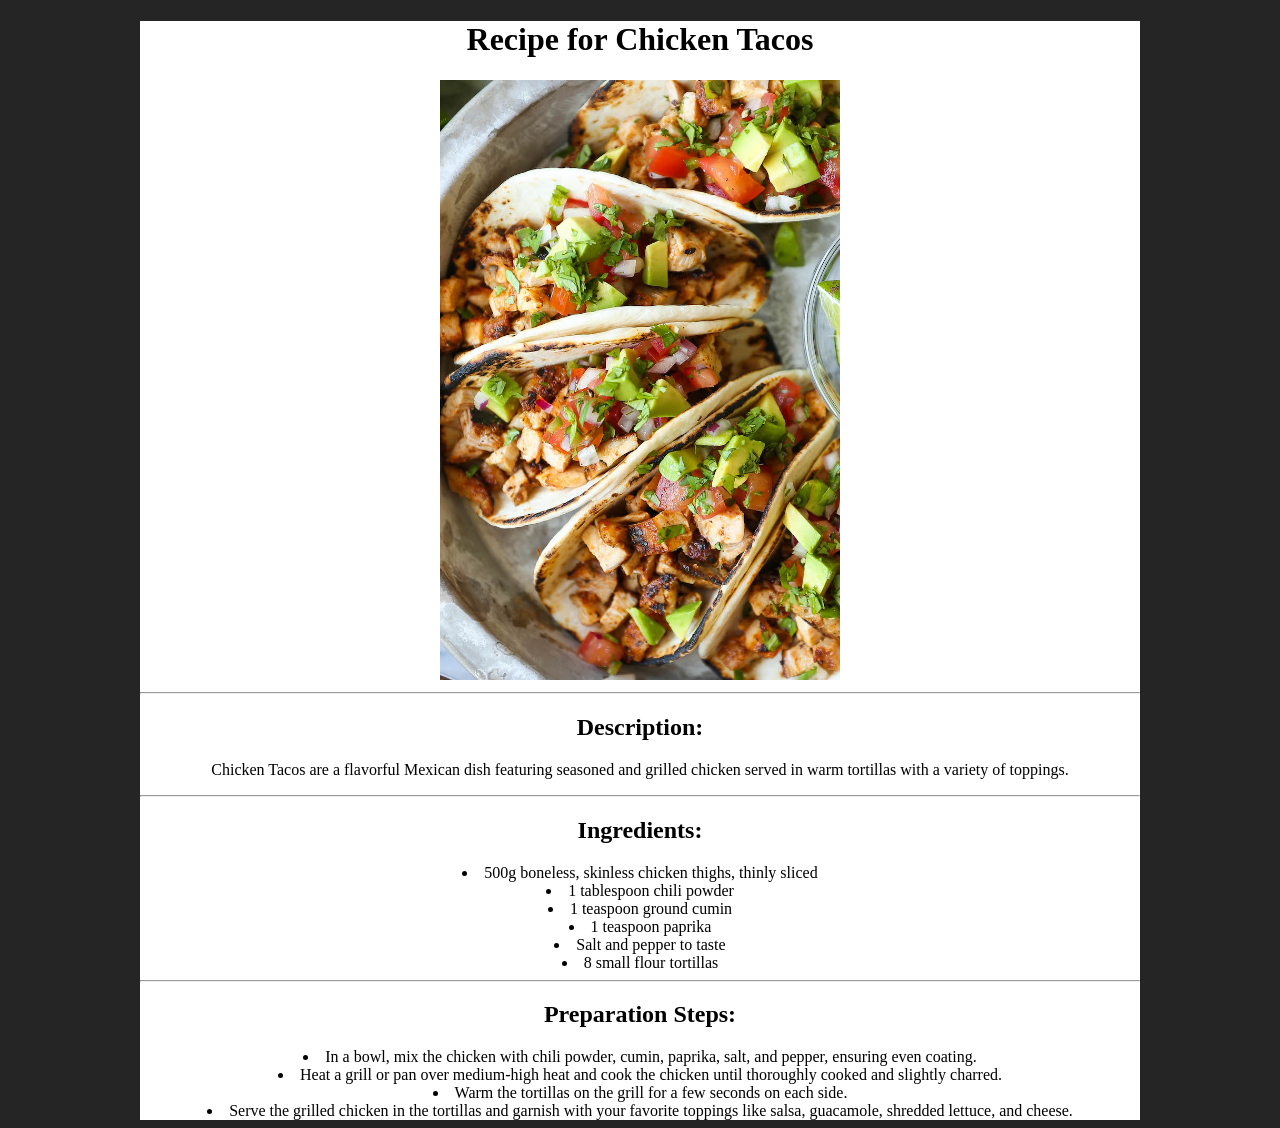
==== recipes/chicken-tacos.html @ d1400340 "Edited the css and made it look better" ====
<!DOCTYPE html>
<html lang="en">
<head>
    <meta charset="UTF-8">
    <meta name="viewport" content="width=device-width, initial-scale=1.0">
    <title>Recipe for Chicken Tacos</title>
    <link rel="stylesheet" href="recipes.css"/>
</head>
<body>
    <div class="recipe">

        <h1>Recipe for Chicken Tacos</h1>

        <img class="mainimg" src="../images/chicken-tacos.jpg" alt="Image of some chicken-tacos">

    <hr>

        <h2>Description:</h2>

        <p>Chicken Tacos are a flavorful Mexican dish featuring seasoned and grilled chicken served in warm tortillas with a variety of toppings.</p>

        <hr>

        <h2>Ingredients:</h2>
    
        <un>
        <li>500g boneless, skinless chicken thighs, thinly sliced</li>
        <li>1 tablespoon chili powder</li>
        <li>1 teaspoon ground cumin</li>
        <li>1 teaspoon paprika</li>
        <li>Salt and pepper to taste</li>
        <li>8 small flour tortillas</li>
        </un>
    
        <hr>

        <h2>Preparation Steps:</h2>

        <or>
        <li>In a bowl, mix the chicken with chili powder, cumin, paprika, salt, and pepper, ensuring even coating.</li>
        <li>Heat a grill or pan over medium-high heat and cook the chicken until thoroughly cooked and slightly charred.</li>
        <li>Warm the tortillas on the grill for a few seconds on each side.</li>
        <li>Serve the grilled chicken in the tortillas and garnish with your favorite toppings like salsa, guacamole, shredded lettuce, and cheese.</li>
        </or>
    </div>
</body>
</html>
---- recipes/recipes.css ----
* {
    text-align: center;
}

body {
    background-color: rgb(38, 37, 37);
}

.recipe {
    background-color: white;
    /* border: 2px solid red; */
    width: 1000px;
    height: auto;
    margin: auto;
}

.mainimg {
    width: 400px;
    height: auto;
}

.description {
    border: 2px solid  black  ;
}

.ingredients {
    border: 2px solid black;
}
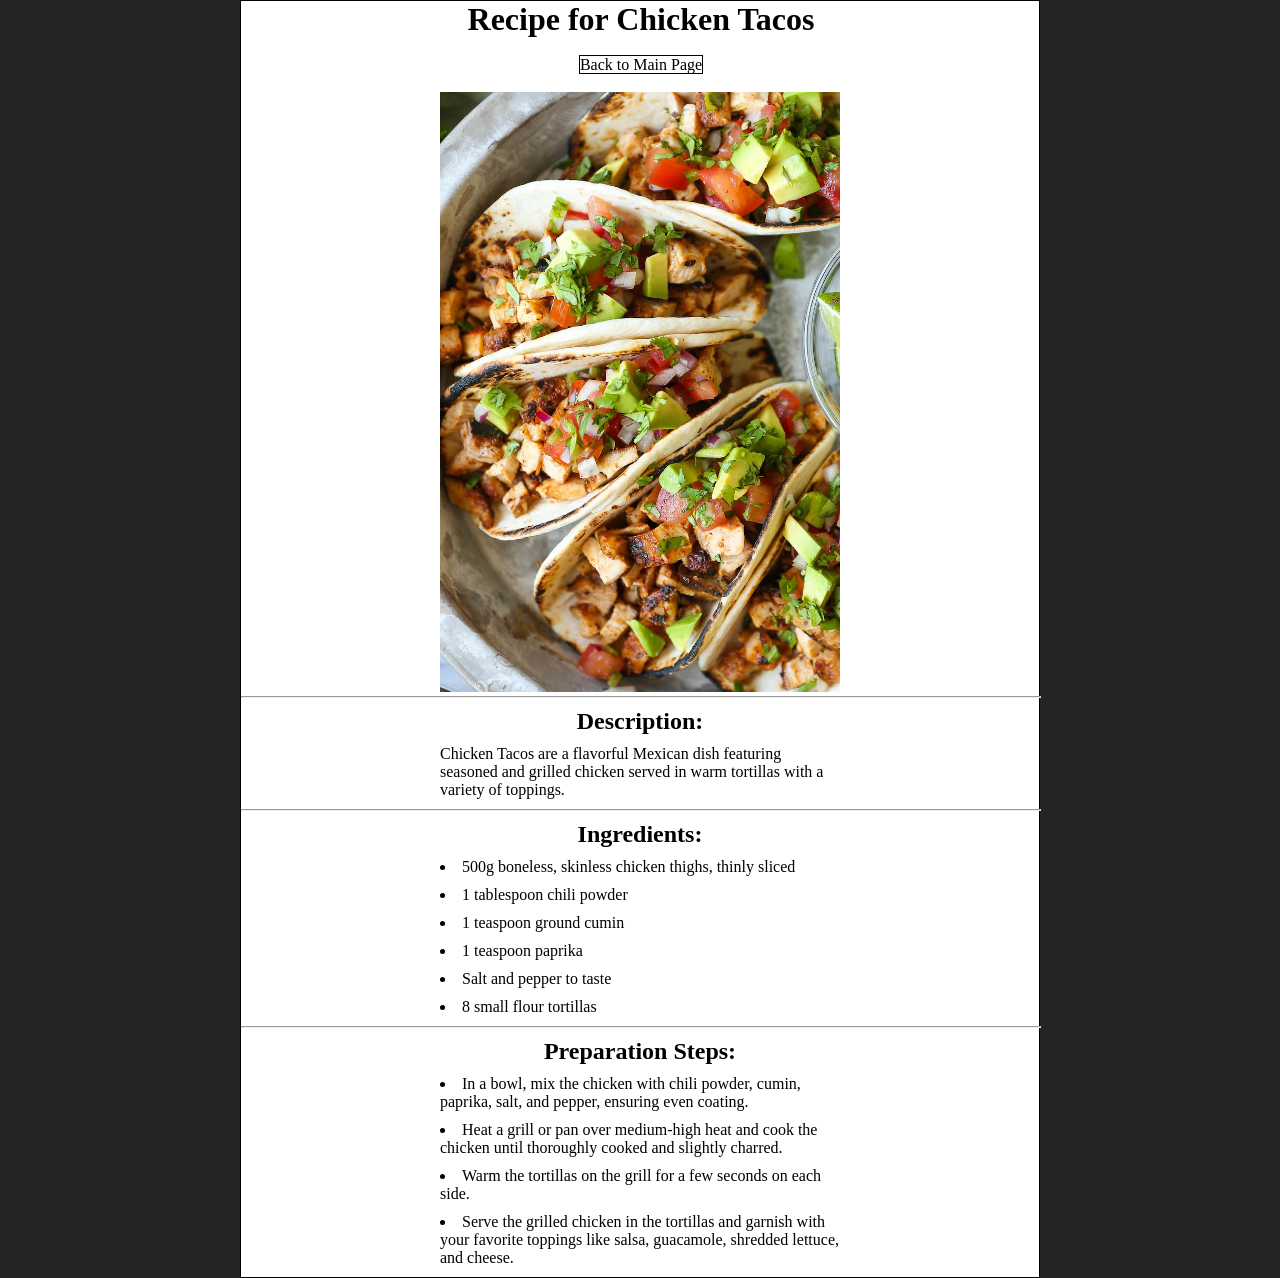
==== commit f05d9244: "Added more css made is look better" ====
--- a/recipes/chicken-tacos.html
+++ b/recipes/chicken-tacos.html
@@ -8,8 +8,13 @@
 </head>
 <body>
     <div class="recipe">
-
-        <h1>Recipe for Chicken Tacos</h1>
+        <div>
+            <h1>Recipe for Chicken Tacos</h1>
+            <br>
+            <a href="../index.html" class="index-button">Back to Main Page</a>
+        </div>
+        
+        <br>
 
         <img class="mainimg" src="../images/chicken-tacos.jpg" alt="Image of some chicken-tacos">
 
--- a/recipes/recipes.css
+++ b/recipes/recipes.css
@@ -1,22 +1,28 @@
 * {
     text-align: center;
+    /* border: 2px solid red; */
+    width: 800px;
+    box-sizing: border-box;
+    margin: auto;
+    
 }
 
 body {
     background-color: rgb(38, 37, 37);
+    
 }
 
 .recipe {
     background-color: white;
-    /* border: 2px solid red; */
-    width: 1000px;
-    height: auto;
+    border: 1px solid black;
+    /* width: 1000px; */
     margin: auto;
 }
 
 .mainimg {
     width: 400px;
     height: auto;
+    background-color: transparent;
 }
 
 .description {
@@ -25,4 +31,39 @@
 
 .ingredients {
     border: 2px solid black;
-}+}
+
+.index-button {
+    border: 1px solid black;
+    text-decoration: none;
+    color: black;
+}
+
+h2,
+p,
+li {
+    margin-bottom: 10px;
+    margin-top: 10px;
+    text-align: left;
+    width: 400px;
+    box-sizing: border-box;
+}
+
+h2 {
+    text-align: center;
+}
+
+footer {
+    margin-top: 20px;
+    margin-bottom: 50px;
+    border:  1px solid black;
+    padding: 20px;
+    margin: auto;
+}
+
+.footer-link {
+    border: 1px solid black;
+    text-decoration: none;
+    color: black;
+}
+
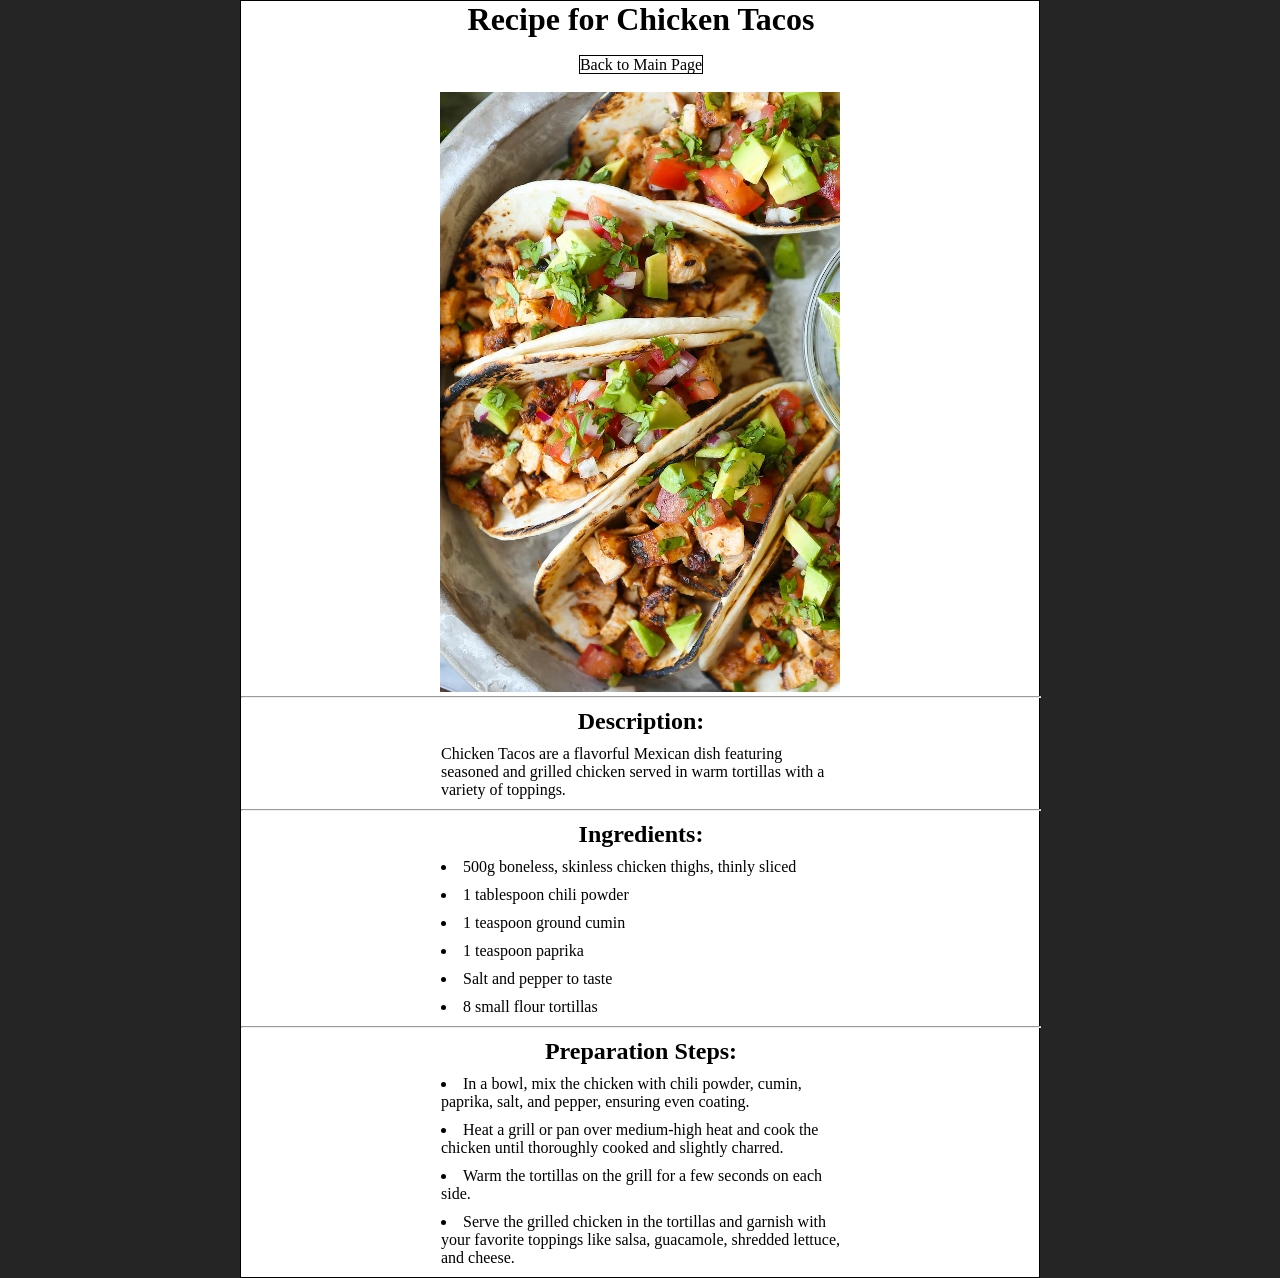
==== commit e5d153bf: "Sorted everyth. into DIV, add. coments for Underst Added Divs and Sorted everything into them Added " ====
--- a/recipes/chicken-tacos.html
+++ b/recipes/chicken-tacos.html
@@ -7,7 +7,11 @@
     <link rel="stylesheet" href="recipes.css"/>
 </head>
 <body>
+
+    <!-- Recipe Body -->
     <div class="recipe">
+
+        <!-- Heading and "Back To Index Button" -->
         <div>
             <h1>Recipe for Chicken Tacos</h1>
             <br>
@@ -16,37 +20,54 @@
         
         <br>
 
+        <!-- Main Image -->
+
         <img class="mainimg" src="../images/chicken-tacos.jpg" alt="Image of some chicken-tacos">
-
-    <hr>
-
-        <h2>Description:</h2>
-
-        <p>Chicken Tacos are a flavorful Mexican dish featuring seasoned and grilled chicken served in warm tortillas with a variety of toppings.</p>
 
         <hr>
 
-        <h2>Ingredients:</h2>
+        <!-- Description -->
+        <div>
+            <h2>Description:</h2>
+
+            <p>Chicken Tacos are a flavorful Mexican dish featuring seasoned and grilled chicken served in warm tortillas with a variety of toppings.</p>
     
-        <un>
-        <li>500g boneless, skinless chicken thighs, thinly sliced</li>
-        <li>1 tablespoon chili powder</li>
-        <li>1 teaspoon ground cumin</li>
-        <li>1 teaspoon paprika</li>
-        <li>Salt and pepper to taste</li>
-        <li>8 small flour tortillas</li>
-        </un>
-    
+        </div>
+
         <hr>
 
-        <h2>Preparation Steps:</h2>
+        <!-- Ingredients -->
+        <div>
+            <h2>Ingredients:</h2>
+    
+            <un>
+            <li>500g boneless, skinless chicken thighs, thinly sliced</li>
+            <li>1 tablespoon chili powder</li>
+            <li>1 teaspoon ground cumin</li>
+            <li>1 teaspoon paprika</li>
+            <li>Salt and pepper to taste</li>
+            <li>8 small flour tortillas</li>
+            </un>
 
-        <or>
-        <li>In a bowl, mix the chicken with chili powder, cumin, paprika, salt, and pepper, ensuring even coating.</li>
-        <li>Heat a grill or pan over medium-high heat and cook the chicken until thoroughly cooked and slightly charred.</li>
-        <li>Warm the tortillas on the grill for a few seconds on each side.</li>
-        <li>Serve the grilled chicken in the tortillas and garnish with your favorite toppings like salsa, guacamole, shredded lettuce, and cheese.</li>
-        </or>
+        </div>
+        
+        <hr>
+
+        <!-- Preparation Steps -->
+        <div>
+            <h2>Preparation Steps:</h2>
+
+            <or>
+                <li>In a bowl, mix the chicken with chili powder, cumin, paprika, salt, and pepper, ensuring even coating.</li>
+                <li>Heat a grill or pan over medium-high heat and cook the chicken until thoroughly cooked and slightly charred.</li>
+                <li>Warm the tortillas on the grill for a few seconds on each side.</li>
+                <li>Serve the grilled chicken in the tortillas and garnish with your favorite toppings like salsa, guacamole, shredded lettuce, and cheese.</li>
+            </or>
+
+        </div>
+
     </div>
+
 </body>
+
 </html>
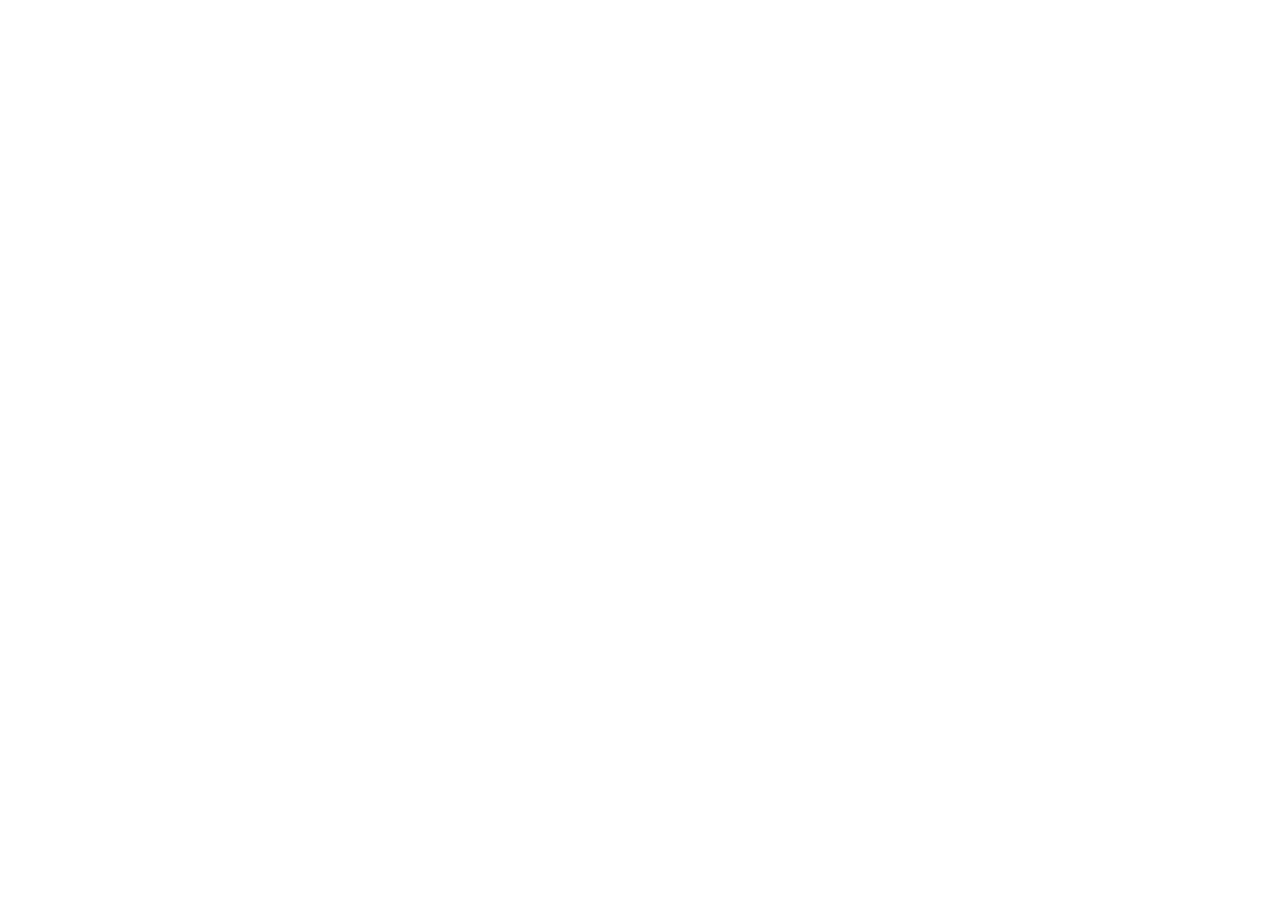
==== commit 5abe27b2: "Rebuild Index and started rebuilding recipes Deleted and rebuild index.html Deleted and rebuild styl" ====
--- a/recipes/chicken-tacos.html
+++ b/recipes/chicken-tacos.html
@@ -7,67 +7,22 @@
     <link rel="stylesheet" href="recipes.css"/>
 </head>
 <body>
-
-    <!-- Recipe Body -->
-    <div class="recipe">
-
-        <!-- Heading and "Back To Index Button" -->
-        <div>
-            <h1>Recipe for Chicken Tacos</h1>
-            <br>
-            <a href="../index.html" class="index-button">Back to Main Page</a>
+    <div class="main">
+        <div class="recipe">
+            <div class="heading">
+            </div>
+            <div class="back-to-index-button">
+            </div>
+            <div class="description">
+            </div>
+            <div class="ingredients">
+            </div>
+            <div class="prep-steps">
+            </div>
+            <div class="footer">
+            </div>
         </div>
-        
-        <br>
-
-        <!-- Main Image -->
-
-        <img class="mainimg" src="../images/chicken-tacos.jpg" alt="Image of some chicken-tacos">
-
-        <hr>
-
-        <!-- Description -->
-        <div>
-            <h2>Description:</h2>
-
-            <p>Chicken Tacos are a flavorful Mexican dish featuring seasoned and grilled chicken served in warm tortillas with a variety of toppings.</p>
-    
-        </div>
-
-        <hr>
-
-        <!-- Ingredients -->
-        <div>
-            <h2>Ingredients:</h2>
-    
-            <un>
-            <li>500g boneless, skinless chicken thighs, thinly sliced</li>
-            <li>1 tablespoon chili powder</li>
-            <li>1 teaspoon ground cumin</li>
-            <li>1 teaspoon paprika</li>
-            <li>Salt and pepper to taste</li>
-            <li>8 small flour tortillas</li>
-            </un>
-
-        </div>
-        
-        <hr>
-
-        <!-- Preparation Steps -->
-        <div>
-            <h2>Preparation Steps:</h2>
-
-            <or>
-                <li>In a bowl, mix the chicken with chili powder, cumin, paprika, salt, and pepper, ensuring even coating.</li>
-                <li>Heat a grill or pan over medium-high heat and cook the chicken until thoroughly cooked and slightly charred.</li>
-                <li>Warm the tortillas on the grill for a few seconds on each side.</li>
-                <li>Serve the grilled chicken in the tortillas and garnish with your favorite toppings like salsa, guacamole, shredded lettuce, and cheese.</li>
-            </or>
-
-        </div>
-
     </div>
-
 </body>
 
 </html>
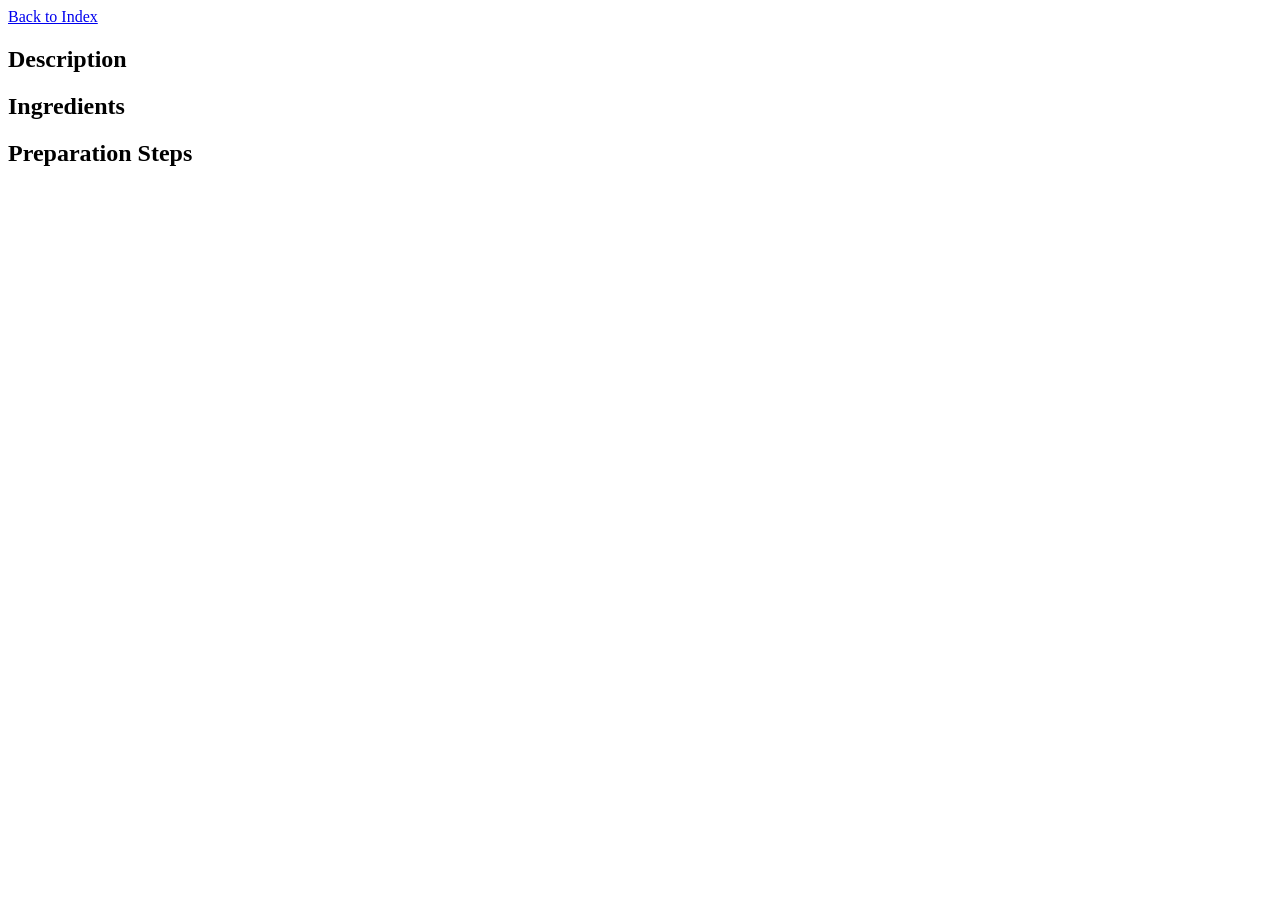
==== commit 21ed5f0e: "Finnished the basic boilerplate and pasted it into the other files" ====
--- a/recipes/chicken-tacos.html
+++ b/recipes/chicken-tacos.html
@@ -8,20 +8,52 @@
 </head>
 <body>
     <div class="main">
+
         <div class="recipe">
+
+            <!-- Heading Start -->
             <div class="heading">
             </div>
+            <!-- Heading End -->
+
+
+            <!-- Back To Index-Button Start -->
             <div class="back-to-index-button">
+                <a href="../index.html">Back to Index</a>
             </div>
+            <!-- Back to Index-Button End -->
+
+
+            <!-- Main-Img Start -->
+            <div class="main-img">
+            </div>
+            <!-- Main-Img End -->
+
+            <!-- Description Start -->
             <div class="description">
+                <h2>Description</h2>
             </div>
+            <!-- Description End -->
+
+            <!-- Ingredients Start -->
             <div class="ingredients">
+                <h2>Ingredients</h2>
             </div>
+            <!-- Ingredients End -->
+
+            <!-- Preparation-Steps Start -->
             <div class="prep-steps">
+                <h2>Preparation Steps</h2>
             </div>
+            <!-- Preparation-Steps End -->
+
+            <!-- Footer Start -->
             <div class="footer">
             </div>
+            <!-- Footer End -->
+
         </div>
+
     </div>
 </body>
 
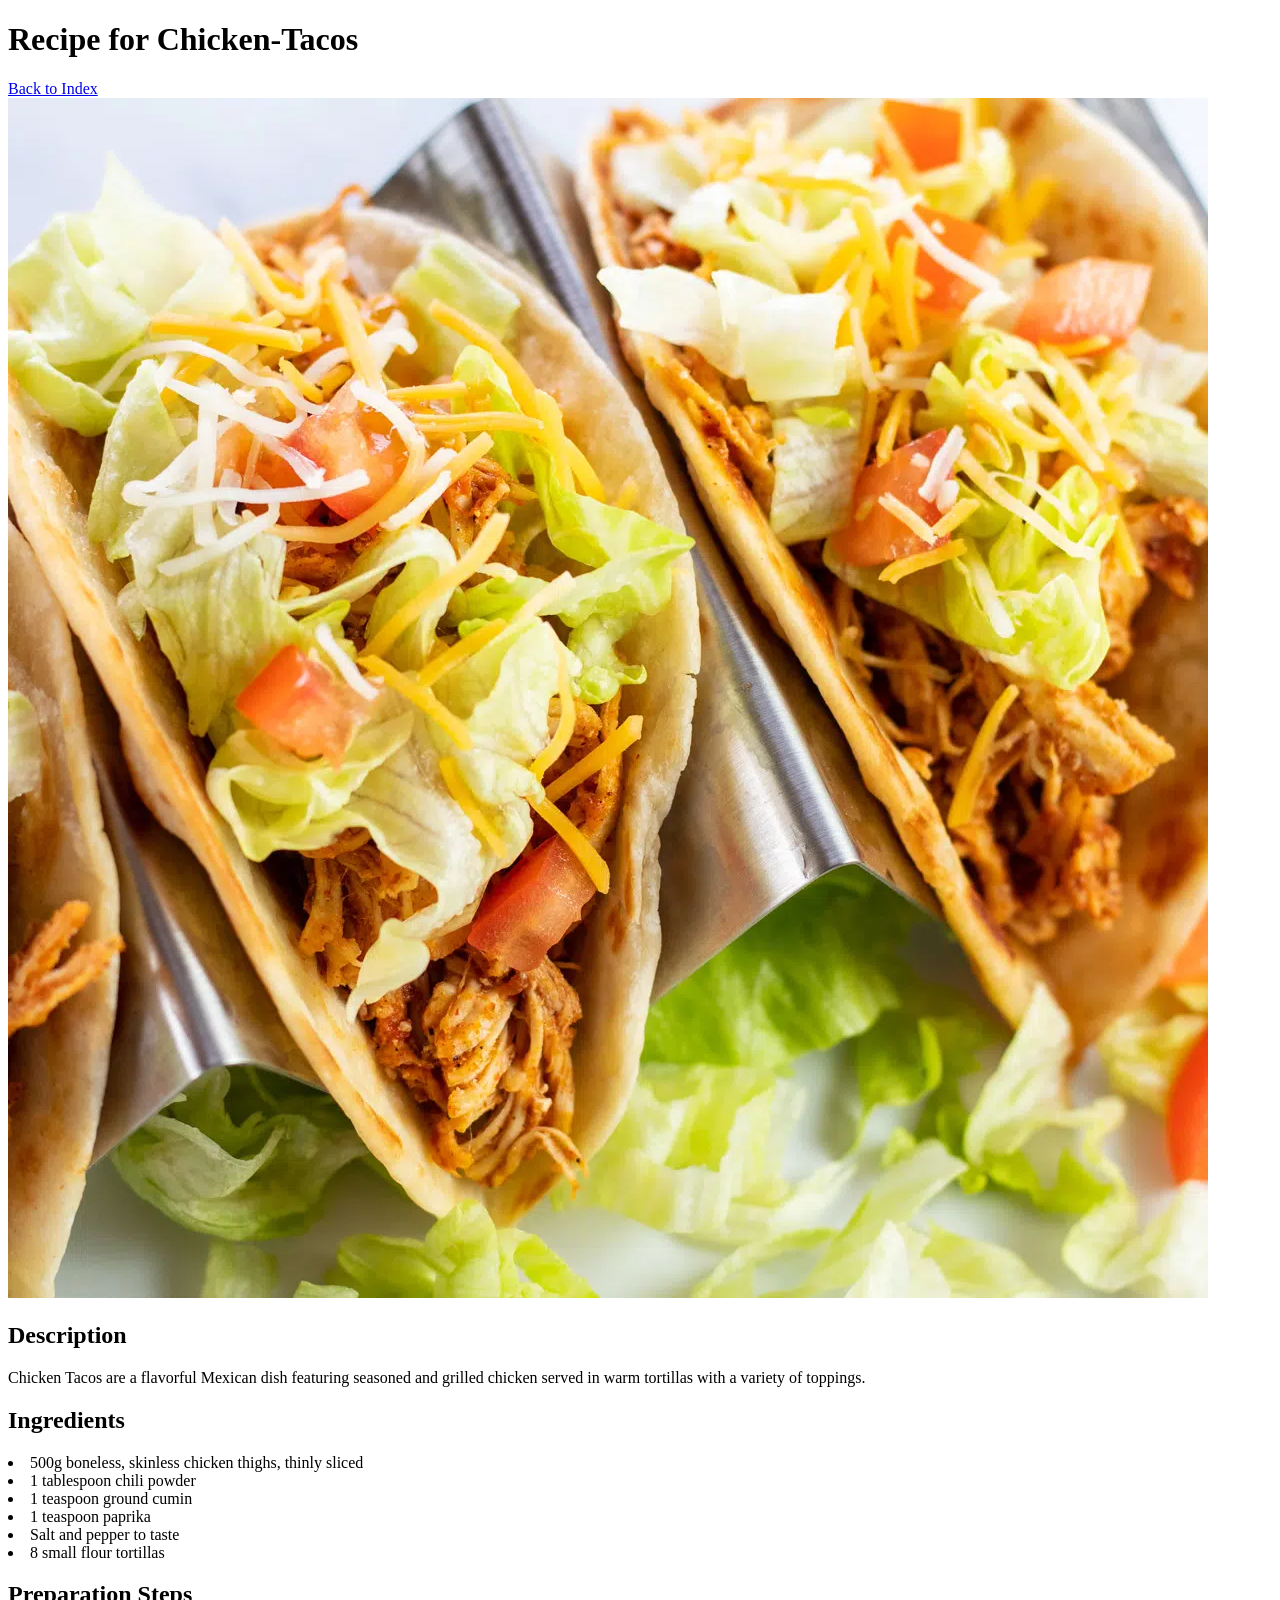
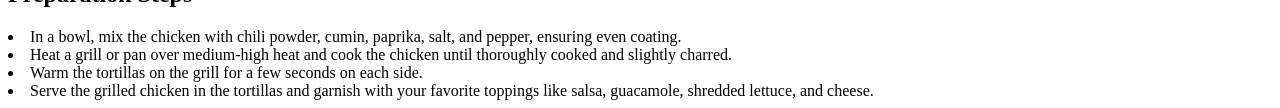
==== commit ea20039d: "Added the information into the chicken-tacos file Adjusted the spaces and formatted it Will add FOOT" ====
--- a/recipes/chicken-tacos.html
+++ b/recipes/chicken-tacos.html
@@ -13,37 +13,74 @@
 
             <!-- Heading Start -->
             <div class="heading">
+
+                <h1>Recipe for Chicken-Tacos</h1>
+
             </div>
             <!-- Heading End -->
 
 
             <!-- Back To Index-Button Start -->
             <div class="back-to-index-button">
+
                 <a href="../index.html">Back to Index</a>
+
             </div>
             <!-- Back to Index-Button End -->
 
 
             <!-- Main-Img Start -->
             <div class="main-img">
+
+                <img src="/images/chicken-tacos.webp" alt="Image of Chicken-Tacos">
+
             </div>
             <!-- Main-Img End -->
 
             <!-- Description Start -->
             <div class="description">
+
                 <h2>Description</h2>
+
+                <p>Chicken Tacos are a flavorful Mexican dish featuring seasoned and grilled chicken served in warm tortillas with a variety of toppings.</p>
+
             </div>
             <!-- Description End -->
 
             <!-- Ingredients Start -->
             <div class="ingredients">
+
                 <h2>Ingredients</h2>
+
+                <un>
+                    <li>500g boneless, skinless chicken thighs, thinly sliced</li>
+                    <li>1 tablespoon chili powder</li>
+                    <li>1 teaspoon ground cumin</li>
+                    <li>1 teaspoon paprika</li>
+                    <li>Salt and pepper to taste</li>
+                    <li>8 small flour tortillas</li>
+                </un>
+
             </div>
             <!-- Ingredients End -->
 
             <!-- Preparation-Steps Start -->
             <div class="prep-steps">
+
                 <h2>Preparation Steps</h2>
+
+                <or>
+
+                    <li>In a bowl, mix the chicken with chili powder, cumin, paprika, salt, and pepper, ensuring even coating.</li>
+
+                    <li>Heat a grill or pan over medium-high heat and cook the chicken until thoroughly cooked and slightly charred.</li>
+        
+                    <li>Warm the tortillas on the grill for a few seconds on each side.</li>
+        
+                    <li>Serve the grilled chicken in the tortillas and garnish with your favorite toppings like salsa, guacamole, shredded lettuce, and cheese.</li>
+                    
+                    </or>
+
             </div>
             <!-- Preparation-Steps End -->
 
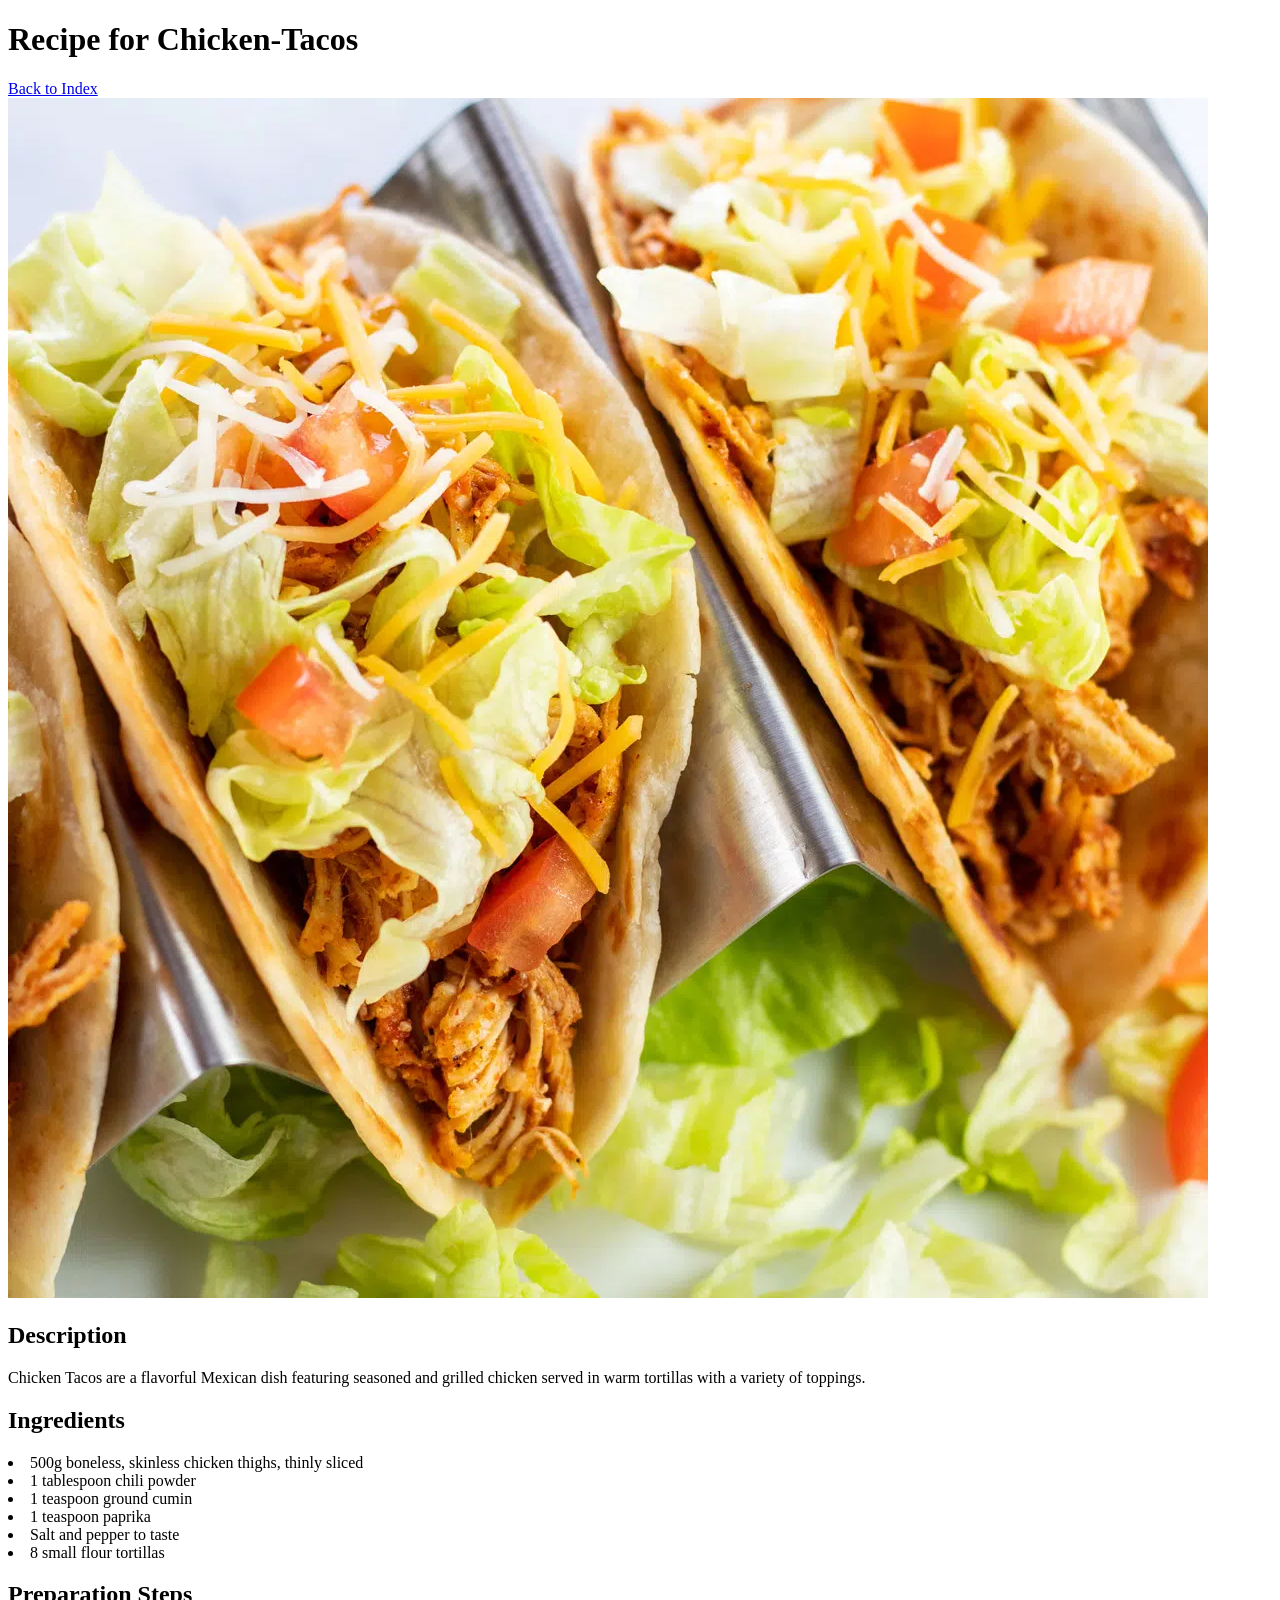
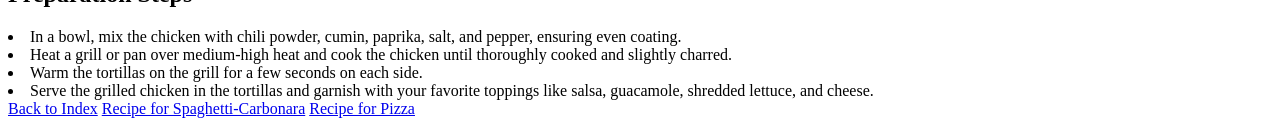
==== commit ed54fe47: "Added the footer`s for all the files Layouted them" ====
--- a/recipes/chicken-tacos.html
+++ b/recipes/chicken-tacos.html
@@ -78,7 +78,7 @@
                     <li>Warm the tortillas on the grill for a few seconds on each side.</li>
         
                     <li>Serve the grilled chicken in the tortillas and garnish with your favorite toppings like salsa, guacamole, shredded lettuce, and cheese.</li>
-                    
+
                     </or>
 
             </div>
@@ -86,6 +86,11 @@
 
             <!-- Footer Start -->
             <div class="footer">
+                <a href="../index.html">Back to Index</a>
+
+                <a href="pasta.html">Recipe for Spaghetti-Carbonara</a>
+
+                <a href="pizza.html">Recipe for Pizza</a>
             </div>
             <!-- Footer End -->
 
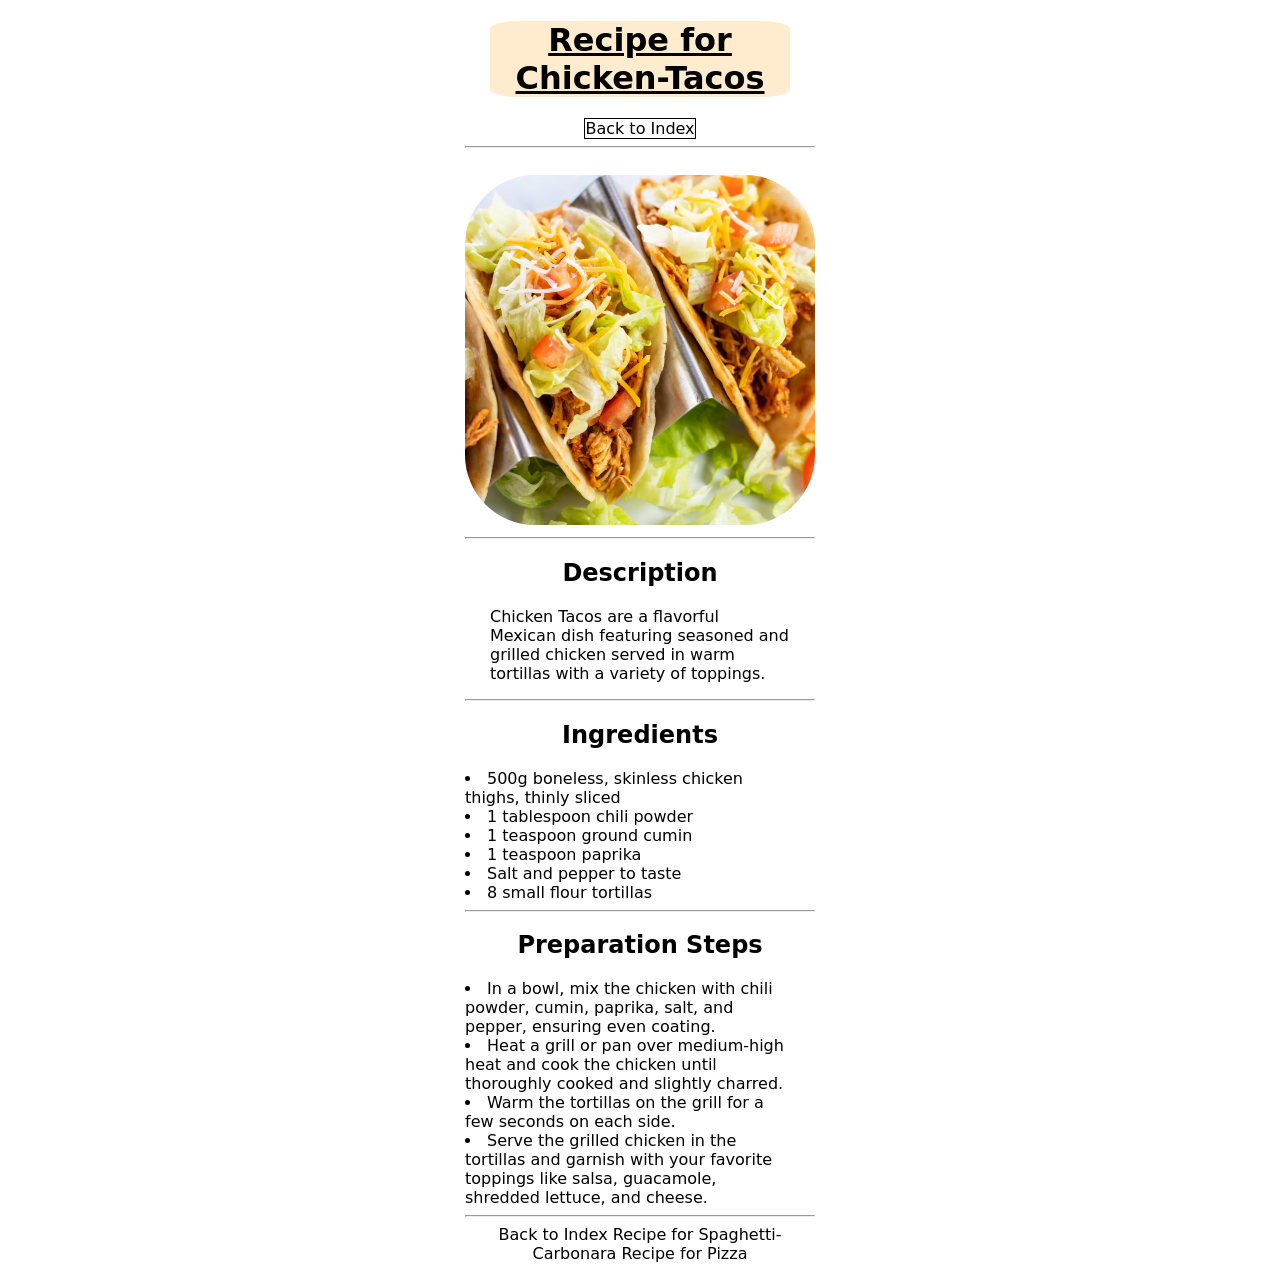
==== commit 7eda536c: "Changed the index.html ans styles.css Made the Images clickable" ====
--- a/recipes/chicken-tacos.html
+++ b/recipes/chicken-tacos.html
@@ -21,13 +21,16 @@
 
 
             <!-- Back To Index-Button Start -->
-            <div class="back-to-index-button">
+            <div class="index-button">
 
                 <a href="../index.html">Back to Index</a>
 
             </div>
             <!-- Back to Index-Button End -->
 
+            <hr>
+
+            <br>
 
             <!-- Main-Img Start -->
             <div class="main-img">
@@ -36,6 +39,8 @@
 
             </div>
             <!-- Main-Img End -->
+
+            <hr>
 
             <!-- Description Start -->
             <div class="description">
@@ -46,6 +51,8 @@
 
             </div>
             <!-- Description End -->
+
+            <hr>
 
             <!-- Ingredients Start -->
             <div class="ingredients">
@@ -63,6 +70,8 @@
 
             </div>
             <!-- Ingredients End -->
+
+            <hr>
 
             <!-- Preparation-Steps Start -->
             <div class="prep-steps">
@@ -84,6 +93,8 @@
             </div>
             <!-- Preparation-Steps End -->
 
+            <hr>
+
             <!-- Footer Start -->
             <div class="footer">
                 <a href="../index.html">Back to Index</a>
--- a/recipes/recipes.css
+++ b/recipes/recipes.css
@@ -0,0 +1,54 @@
+* {
+    text-align: center;
+    font-family:system-ui, -apple-system, BlinkMacSystemFont, 'Segoe UI', Roboto, Oxygen, Ubuntu, Cantarell, 'Open Sans', 'Helvetica Neue', sans-serif;
+}
+
+.main {
+    width: 350px;
+    height: auto;
+    box-sizing: border-box;
+    margin: auto;
+}
+
+.heading {
+    background-color: blanchedalmond;
+    border-radius: 10%;
+    width: 300px;
+    height: auto;
+    box-sizing: border-box;
+    margin: auto;
+}
+
+.index-button a {
+    color: black;
+    text-decoration: none;
+    border: 1px black solid;
+}
+
+h1 {
+    text-decoration: underline;
+}
+
+.main-img img {
+    width: 350px;
+    height:auto;
+    border-radius: 20%;
+    margin: auto;
+}
+
+p {
+    text-align: left;
+    margin-left: 25px;
+    margin-right: 25px;
+}
+
+li {
+    text-align: left;
+    margin-right: 25px;
+}
+
+.footer a{
+    text-decoration: none;
+    color: black;
+    box-sizing: border-box;
+}
